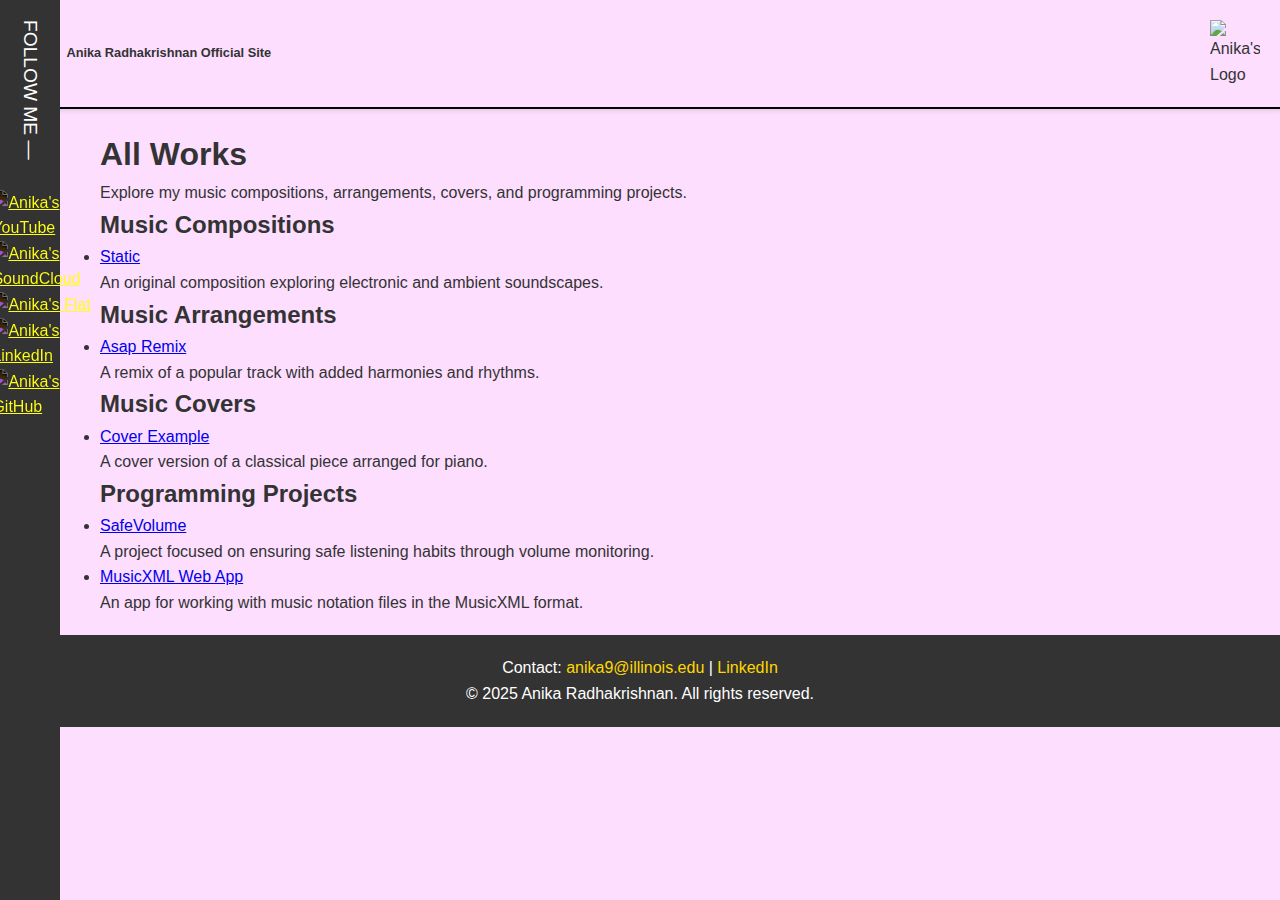
==== all-works.html @ 33a0aec2 "added page for bio, contact me, and all works." ====
<!DOCTYPE html>
<html lang="en">
<head>
    <meta charset="UTF-8">
    <meta name="viewport" content="width=device-width, initial-scale=1.0">
    <title>All Works - Anika Radhakrishnan</title>
    <link rel="stylesheet" href="styles.css">
</head>
<body>
    <header>
        <a href="index.html" class="site-title">Anika Radhakrishnan Official Site</a>
        <img src="https://www.pngkey.com/png/full/828-8280002_ar-png-electrical-and-electronics-icon.png" alt="Anika's Logo" class="logo">
    </header>

    <!-- Main Content -->
    <div class="container">
        <!-- Sidebar -->
        <div class="sidebar">
            <div class="follow-me">
                <p>FOLLOW ME ― </p>
            </div>
            <div class="icons">
                <a href="https://www.youtube.com/@anikascorner" target="_blank">
                    <img src="https://cdn-icons-png.flaticon.com/512/3621/3621477.png" alt="Anika's YouTube" class="icons">
                </a>
                <a href="https://soundcloud.com/anikas-corner-591418514" target="_blank">
                    <img src="https://cdn-icons-png.flaticon.com/512/48/48967.png" alt="Anika's SoundCloud" class="icons">
                </a>
                <a href="https://flat.io/@a12radhakrishnan" target="_blank">
                    <img src="https://blog.flat.io/content/images/2021/06/icon-512x512.png" alt="Anika's Flat" class="icons">
                </a>
                <a href="https://www.linkedin.com/in/anika-radhakrishnan-628113328/" target="_blank">
                    <img src="https://static.vecteezy.com/system/resources/previews/018/930/482/non_2x/linkedin-logo-linkedin-icon-transparent-free-png.png" alt="Anika's LinkedIn" class="icons">
                </a>
                <a href="https://github.com/ARSuper" target="_blank">
                    <img src="https://cdn-icons-png.flaticon.com/512/25/25231.png" alt="Anika's GitHub" class="icons">
                </a>
            </div>
        </div>

        <!-- Content Section -->
        <div class="content">
            <h1>All Works</h1>
            <p>Explore my music compositions, arrangements, covers, and programming projects.</p>

            <!-- Music Compositions Section -->
            <section id="music-compositions">
                <h2>Music Compositions</h2>
                <ul>
                    <li>
                        <a href="https://www.youtube.com/watch?v=C9vMUVqxzMs" target="_blank">Static</a>
                        <p>An original composition exploring electronic and ambient soundscapes.</p>
                    </li>
                </ul>
            </section>

            <!-- Music Arrangements Section -->
            <section id="music-arrangements">
                <h2>Music Arrangements</h2>
                <ul>
                    <li>
                        <a href="https://www.youtube.com/watch?v=iZgU_Sn2tm8" target="_blank">Asap Remix</a>
                        <p>A remix of a popular track with added harmonies and rhythms.</p>
                    </li>
                </ul>
            </section>

            <!-- Music Covers Section -->
            <section id="music-covers">
                <h2>Music Covers</h2>
                <ul>
                    <li>
                        <a href="https://soundcloud.com/anikas-corner-591418514/cover-example" target="_blank">Cover Example</a>
                        <p>A cover version of a classical piece arranged for piano.</p>
                    </li>
                </ul>
            </section>

            <!-- Programming Projects Section -->
            <section id="programming-projects">
                <h2>Programming Projects</h2>
                <ul>
                    <li>
                        <a href="https://github.com/anika-rad/SafeVolume" target="_blank">SafeVolume</a>
                        <p>A project focused on ensuring safe listening habits through volume monitoring.</p>
                    </li>
                    <li>
                        <a href="https://github.com/ARSuper/musicXMLWebApp" target="_blank">MusicXML Web App</a>
                        <p>An app for working with music notation files in the MusicXML format.</p>
                    </li>
                </ul>
            </section>
        </div>
    </div>

    <footer>
        <div class="contact">
            <p>Contact: <a href="mailto:anika9@illinois.edu">anika9@illinois.edu</a> | <a href="https://www.linkedin.com/in/anika-radhakrishnan-628113328/" target="_blank">LinkedIn</a></p>
        </div>
        <div class="copyright">
            &copy; 2025 Anika Radhakrishnan. All rights reserved.
        </div>
    </footer>
</body>
</html>
---- styles.css ----
/* General Reset and Layout */
* {
    margin: 0;
    padding: 0;
    box-sizing: border-box;
}

html, body {
    font-family: 'Quicksand', sans-serif;
    background-color: #fddeff;
    color: #333;
    line-height: 1.6;
}

/* Header Styles */
header {
    display: flex;
    justify-content: space-between;
    align-items: center;
    background: #fddeff;
    padding: 20px;
    margin-left: 2.9rem;
    box-shadow: 2px 2px 4px rgba(0, 0, 0, 0.1);
    border-bottom: 2px solid black;
}

.site-title {
    display: inline-block; /* Ensure it behaves like a block element if needed */
    text-decoration: none; /* Remove underline from the link */
    color: #333; /* Match your existing site color */
    font-size: 0.8rem; /* Adjust the font size */
    font-weight: bold; /* Keep it bold for visibility */
}

.site-title:hover {
    text-decoration: underline; /* Add hover effect for visual feedback */
    color: #555; /* Optional: Adjust hover color */
}

.logo {
    width: 50px;
}

.menu-toggle {
    display: none;
    background: none;
    border: none;
    font-size: 1.5rem;
    color: #333;
    cursor: pointer;
}

/* Sidebar Styles */
.sidebar {
    position: fixed;
    top: 0;
    left: 0;
    width: 60px;
    height: 100vh;
    background: #333;
    display: flex;
    flex-direction: column;
    align-items: center;
    padding: 20px 0;
    color: #fff;
}

.follow-me {
    writing-mode: vertical-rl;
    transform: rotate(0deg);
    margin-bottom: 30px;
    font-size: 1.2rem;
}

.icons a {
    margin-bottom: 15px;
    margin-left: 0.8rem;
    transition: transform 0.3s ease;
}

.icons img {
    width: 30px;
    height: 30px;
    filter: invert(1);
}

.icons img:hover {
    transform: scale(1.2);
}

/* Main Content */
.container {
    margin-left: 80px;
    padding: 20px;
    max-width: 3000px;
}

.main {
    display: flex;
    flex-direction: column;
    align-items: center;
    gap: 20px;
}

.profile-photo {
    width: 400px;
    height: 400px;
    border-radius: 5%;
    object-fit: cover;
}

.text-section {
    width: 100%;
    text-align: center;
    margin: 10px 0;
}

.text-section p {
    font-size: 1.2rem;
    color: #555;
}

/* Video Section */
.video-wrapper {
    margin-bottom: 20px;
    text-align: center;
}

.video-wrapper iframe {
    max-width: 100%;
    border-radius: 8px;
    border: none;
}

.video-description {
    margin-top: 5px;
    font-size: 1rem;
    color: #444;
}

/* Programming Projects */
.project-works {
    display: flex;
    flex-wrap: wrap;
    justify-content: space-between; /* Ensure spacing between items */
    gap: 20px;
    margin-top: 20px;
}

/* Adjust the image size */
.project-image-1,
.project-image-2 {
    width: 50px; /* Adjust width for the smaller images */
    height: 50px; /* Adjust height */
    border-radius: 8px;
    transition: transform 0.3s ease, box-shadow 0.3s ease;
    margin-bottom: 0;
}

.project-image-1 {
    width: 50px; /* Adjust width for the smaller images */
    height: auto; /* Adjust height */
    border-radius: 8px;
    transition: transform 0.3s ease, box-shadow 0.3s ease;
    margin-bottom: 0;
    align-self: flex-start; /* Move this image down */
    margin-top: 70px; /* Adjust margin to fine-tune positioning */
}

.project-image-2 {
    width: 50px; /* Adjust width for the smaller images */
    height: 50px; /* Adjust height */
    border-radius: 8px;
    transition: transform 0.3s ease, box-shadow 0.3s ease;
    margin-bottom: 0;
    align-self: flex-start; /* Move this image down */
    margin-top: 70px; /* Adjust margin to fine-tune positioning */
}

.image-description2 {
    margin-top: 3px; /* Adjust margin for description */
    font-size: 0.9rem;
    color: #666;
}

/* Flex container for image wrapper */
.image-wrapper {
    text-align: center;
    flex: 1;
    margin: 5px; /* Reduce margin to move images closer */
    display: flex;
    flex-direction: column; /* Stack image and description vertically */
    align-items: center; /* Center the content */
}

/* Image size adjustment */
.image-wrapper img {
    width: 100%; /* Make sure the image fills the wrapper */
    height: auto; /* Maintain aspect ratio */
    border-radius: 8px;
    transition: transform 0.3s ease, box-shadow 0.3s ease;
}

/* Hover effect */
.image-wrapper img:hover {
    transform: scale(1.05);
    box-shadow: 0 4px 8px rgba(0, 0, 0, 0.2);
}

/* Adjust image description margin to reduce space */
.image-description {
    margin-top: 5px; /* Reduce the gap between the image and the description */
    font-size: 0.9rem;
    color: #666;
}

/* Adjust for Smaller Screens */
@media (max-width: 768px) {
    .project-works {
        flex-direction: column; /* Stack projects in a column */
        align-items: center;
    }

    .project-image-1,
    .project-image-2 {
        width: 80%; /* Smaller images take up more space */
    }

    .project-image-3 {
        width: 30%; /* Make the larger image adjust as well */
    }

    .image-wrapper {
        max-width: 100%;
    }

    .project-works {
        gap: 15px;
    }
}

@media (max-width: 480px) {
    .project-image-1,
    .project-image-2,
    .project-image-3 {
        width: 100%; /* Make all images take up full width */
    }

    .image-wrapper {
        max-width: 100%;
    }

    .project-works {
        gap: 10px;
    }
}

/* Navigation Menu */
.nav-menu {
    display: none;
    flex-direction: column;
    background: #ffffff;
    box-shadow: 0 2px 4px rgba(0, 0, 0, 0.1);
    position: fixed;
    right: 20px;
    top: 15px;
    padding: 20px;
    border-radius: 8px;
}

.nav-menu.visible {
    display: flex;
}

.nav-menu ul {
    list-style: none;
}

.nav-menu li {
    margin-bottom: 2px;
}

.nav-menu a {
    text-decoration: underline;
    color: #333;
    font-weight: 600;
}

@media (min-width: 768px) {
    .nav-menu {
        display: block;
        position: relative;
        width: 100%;
        height: auto;
        box-shadow: none;
        background-color: transparent;
        color: #333;
        padding: 2;
    }

    .nav-menu ul {
        display: flex;
        justify-content: center;
        gap: 20px;
    }

    .nav-menu a {
        color: #333;
        font-size: 1rem;
    }

    .nav-menu a:hover {
        border: 1px solid #333; /* Add a border to create the box effect */
        border-radius: 5px; /* Optional: round the corners */
        background-color: rgba(0, 0, 0, 0.1); /* Optional: add background for a hover effect */
    }

    .menu-toggle {
        display: none; /* Hide menu toggle on desktop */
    }
}

/* Footer */
footer {
    text-align: center;
    padding: 20px;
    background: #333;
    color: #fff;
    margin-top: auto;
}

footer a {
    color: #ffd700;
    text-decoration: none;
}

footer a:hover {
    text-decoration: underline;
}

/* Responsive Design */
@media (max-width: 768px) {
    .menu-toggle {
        display: block;
    }

    .sidebar {
        width: 50px;
    }

    .container {
        margin-left: 60px;
        padding: 10px;
    }

    .project-image-3 {
        display: block;
        width: 80%; /* Adjust width for smaller screens */
        margin-left: 0;
    }

    /* Footer */
    footer {
        text-align: center;
        padding: 25px;
        background: #333;
        color: #fff;
        margin-top: auto;
        font-size: 0.8rem;
        margin-left: -1rem;
        width: auto;
    }

    footer a {
        color: #ffd700;
        text-decoration: none;
    }

    footer a:hover {
        text-decoration: underline;
    }
}
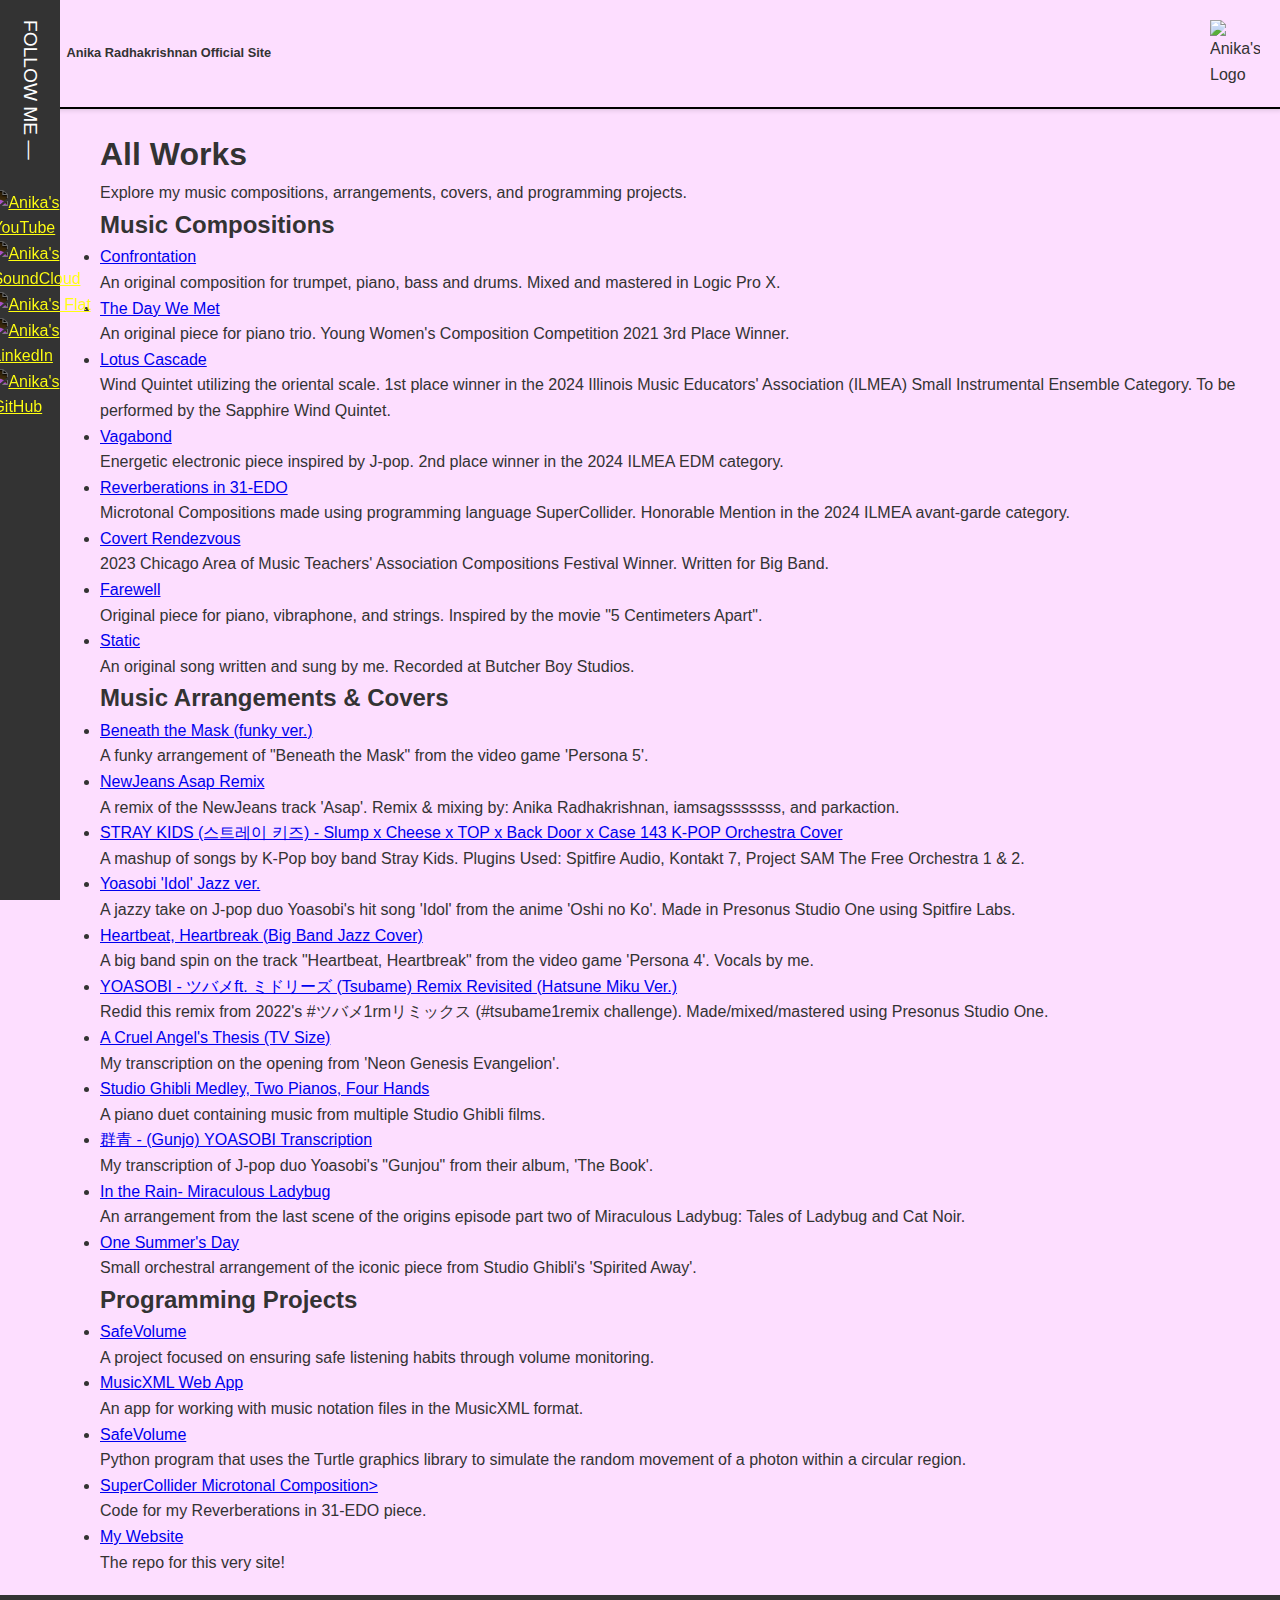
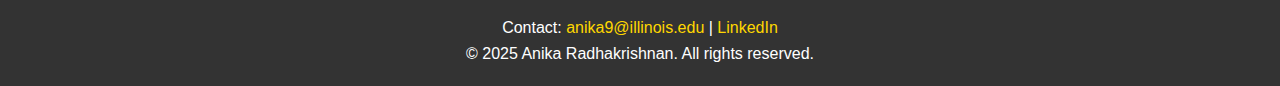
==== commit 99aaaff2: "HTML finalized for contact, all works, and bio pages." ====
--- a/all-works.html
+++ b/all-works.html
@@ -48,30 +48,87 @@
                 <h2>Music Compositions</h2>
                 <ul>
                     <li>
+                        <a href="https://www.youtube.com/watch?v=cmgAHqsWj0w" target="_blank">Confrontation</a>
+                        <p>An original composition for trumpet, piano, bass and drums. Mixed and mastered in Logic Pro X.</p>
+                    </li>
+                    <li>
+                        <a href="https://www.youtube.com/watch?v=rAuNmpZV-hM" target="_blank">The Day We Met</a>
+                        <p>An original piece for piano trio. Young Women's Composition Competition 2021 3rd Place Winner.</p>
+                    </li>
+                    <li><a href="https://drive.google.com/file/d/1vewm2F1Ck5U_J9cAXN3Lzv0eXvbBG-qz/view?usp=sharing" target="_blank">Lotus Cascade</a>
+                        <p>Wind Quintet utilizing the oriental scale. 1st place winner in the 2024 Illinois Music Educators' Association (ILMEA) Small Instrumental Ensemble Category. To be performed by the Sapphire Wind Quintet.</p>
+                    </li>
+                    <li>
+                        <a href="https://drive.google.com/file/d/1BnkqG3GU_L73wEdqaERW9ovPkFSLRegr/view?usp=sharing" target="_blank">Vagabond</a>
+                        <p>Energetic electronic piece inspired by J-pop. 2nd place winner in the 2024 ILMEA EDM category.</p>
+                    </li>
+                    <li>
+                        <a href="https://drive.google.com/file/d/1WpTX_1eSytgFuX_4JcDX5bBvg-FT5__j/view?usp=sharing" target="_blank">Reverberations in 31-EDO</a>
+                        <p>Microtonal Compositions made using programming language SuperCollider. Honorable Mention in the 2024 ILMEA avant-garde category.</p>
+                    </li>
+                    <li>
+                        <a href="https://drive.google.com/file/d/1hyxq8c_uRL9M0XJGby5GxaXeOeZNuCpg/view?usp=sharing" target="_blank">Covert Rendezvous</a>
+                        <p>2023 Chicago Area of Music Teachers' Association Compositions Festival Winner. Written for Big Band.</p>
+                    </li>
+                    <li>
+                        <a href="https://soundcloud.com/anikas-corner-591418514/farewell-original-piece-for-piano-vibraphone-and-strings" target="_blank">Farewell</a>
+                        <p>Original piece for piano, vibraphone, and strings. Inspired by the movie "5 Centimeters Apart".</p>
+                    </li>
+                    <li>
                         <a href="https://www.youtube.com/watch?v=C9vMUVqxzMs" target="_blank">Static</a>
-                        <p>An original composition exploring electronic and ambient soundscapes.</p>
+                        <p>An original song written and sung by me. Recorded at Butcher Boy Studios.</p>
                     </li>
                 </ul>
             </section>
 
-            <!-- Music Arrangements Section -->
-            <section id="music-arrangements">
-                <h2>Music Arrangements</h2>
+            <!-- Music Arrangements/Covers Section -->
+            <section id="music-arrangements-covers">
+                <h2>Music Arrangements & Covers</h2>
                 <ul>
                     <li>
-                        <a href="https://www.youtube.com/watch?v=iZgU_Sn2tm8" target="_blank">Asap Remix</a>
-                        <p>A remix of a popular track with added harmonies and rhythms.</p>
+                        <a href="https://www.youtube.com/watch?v=aD-VGG1Iczg" target="_blank">Beneath the Mask (funky ver.)</a>
+                        <p>A funky arrangement of "Beneath the Mask" from the video game 'Persona 5'.</p>
                     </li>
-                </ul>
-            </section>
-
-            <!-- Music Covers Section -->
-            <section id="music-covers">
-                <h2>Music Covers</h2>
-                <ul>
                     <li>
-                        <a href="https://soundcloud.com/anikas-corner-591418514/cover-example" target="_blank">Cover Example</a>
-                        <p>A cover version of a classical piece arranged for piano.</p>
+                        <a href="https://www.youtube.com/watch?v=iZgU_Sn2tm8" target="_blank">NewJeans Asap Remix</a>
+                        <p>A remix of the NewJeans track 'Asap'. Remix & mixing by: Anika Radhakrishnan, iamsagsssssss, and parkaction.</p>
+                    </li>
+                    <li>
+                        <a href="https://www.youtube.com/watch?v=LX-8HMH6328" target="_blank">STRAY KIDS (스트레이 키즈) - Slump x Cheese x TOP x Back Door x Case 143 K-POP Orchestra Cover </a>
+                        <p>A mashup of songs by K-Pop boy band Stray Kids. Plugins Used: Spitfire Audio, Kontakt 7, Project SAM The Free Orchestra 1 &  2.</p>
+                    </li>
+                    <li>
+                        <a href="https://soundcloud.com/anikas-corner-591418514/idol-by-yoasobi-but-its-jazz-oshi-no-ko-opening-jazz-ver-original-arrangement" target="_blank">Yoasobi 'Idol' Jazz ver.</a>
+                        <p>A jazzy take on J-pop duo Yoasobi's hit song 'Idol' from the anime 'Oshi no Ko'. Made in Presonus Studio One using Spitfire Labs.</p>
+                    </li>
+                    <li>
+                        <a href="https://www.youtube.com/watch?v=YlqA-HM1L5A" target="_blank">Heartbeat, Heartbreak (Big Band Jazz Cover)</a>
+                        <p>A big band spin on the track "Heartbeat, Heartbreak" from the video game 'Persona 4'. Vocals by me.</p>
+                    </li>
+                    <li>
+                        <a href="https://soundcloud.com/anikas-corner-591418514/yoasobi-ft-tsubame-remix-revisited" target="_blank">YOASOBI - ツバメft. ミドリーズ (Tsubame) Remix Revisited (Hatsune Miku Ver.)</a>
+                        <p>Redid this remix from 2022's #ツバメ1rmリミックス (#tsubame1remix challenge). Made/mixed/mastered using Presonus Studio One.
+                        </p>
+                    </li>
+                    <li>
+                        <a href="https://flat.io/score/5f837d6d4fec1d615e82fd7d-a-cruel-angel-s-thesis-tv-size" target="_blank">A Cruel Angel's Thesis (TV Size)</a>
+                        <p>My transcription on the opening from 'Neon Genesis Evangelion'.</p>
+                    </li>
+                    <li>
+                        <a href="https://flat.io/score/5ef50659249ecf6b7124bd9e-studio-ghibli-medley-two-pianos-four-hands" target="_blank">Studio Ghibli Medley, Two Pianos, Four Hands</a>
+                        <p>A piano duet containing music from multiple Studio Ghibli films.</p>
+                    </li>
+                    <li>
+                        <a href="https://flat.io/score/603bd850c739b510b86893c8-qun-qing-gunjo-yoasobi-transcription" target="_blank">群青 - (Gunjo) YOASOBI Transcription</a>
+                        <p>My transcription of J-pop duo Yoasobi's "Gunjou" from their album, 'The Book'.</p>
+                    </li>
+                    <li>
+                        <a href="https://flat.io/score/5e6d2012caf7470762e62400-in-the-rain-miraculous-ladybug" target="_blank">In the Rain- Miraculous Ladybug</a>
+                        <p>An arrangement from the last scene of the origins episode part two of Miraculous Ladybug: Tales of Ladybug and Cat Noir.</p>
+                    </li>
+                    <li>
+                        <a href="https://flat.io/score/5ec83beb6bc0455f11d6ee02-one-summer-s-day" target="_blank">One Summer's Day</a>
+                        <p>Small orchestral arrangement of the iconic piece from Studio Ghibli's 'Spirited Away'.</p>
                     </li>
                 </ul>
             </section>
@@ -88,6 +145,18 @@
                         <a href="https://github.com/ARSuper/musicXMLWebApp" target="_blank">MusicXML Web App</a>
                         <p>An app for working with music notation files in the MusicXML format.</p>
                     </li>
+                    <li>
+                        <a href="https://github.com/ARSuper/Photon-s-Random-Walk-Simulation" target="_blank">SafeVolume</a>
+                        <p>Python program that uses the Turtle graphics library to simulate the random movement of a photon within a circular region.</p>
+                    </li>
+                    <li>
+                        <a href="https://github.com/ARSuper/SuperCollider-Microtonal-Composition" target="_blank">SuperCollider Microtonal Composition></a>
+                        <p>Code for my Reverberations in 31-EDO piece.</p>
+                    </li>
+                    <li>
+                        <a href="https://github.com/ARSuper/My-Website" target="_blank">My Website</a>
+                        <p>The repo for this very site!</p>
+                    </li>
                 </ul>
             </section>
         </div>
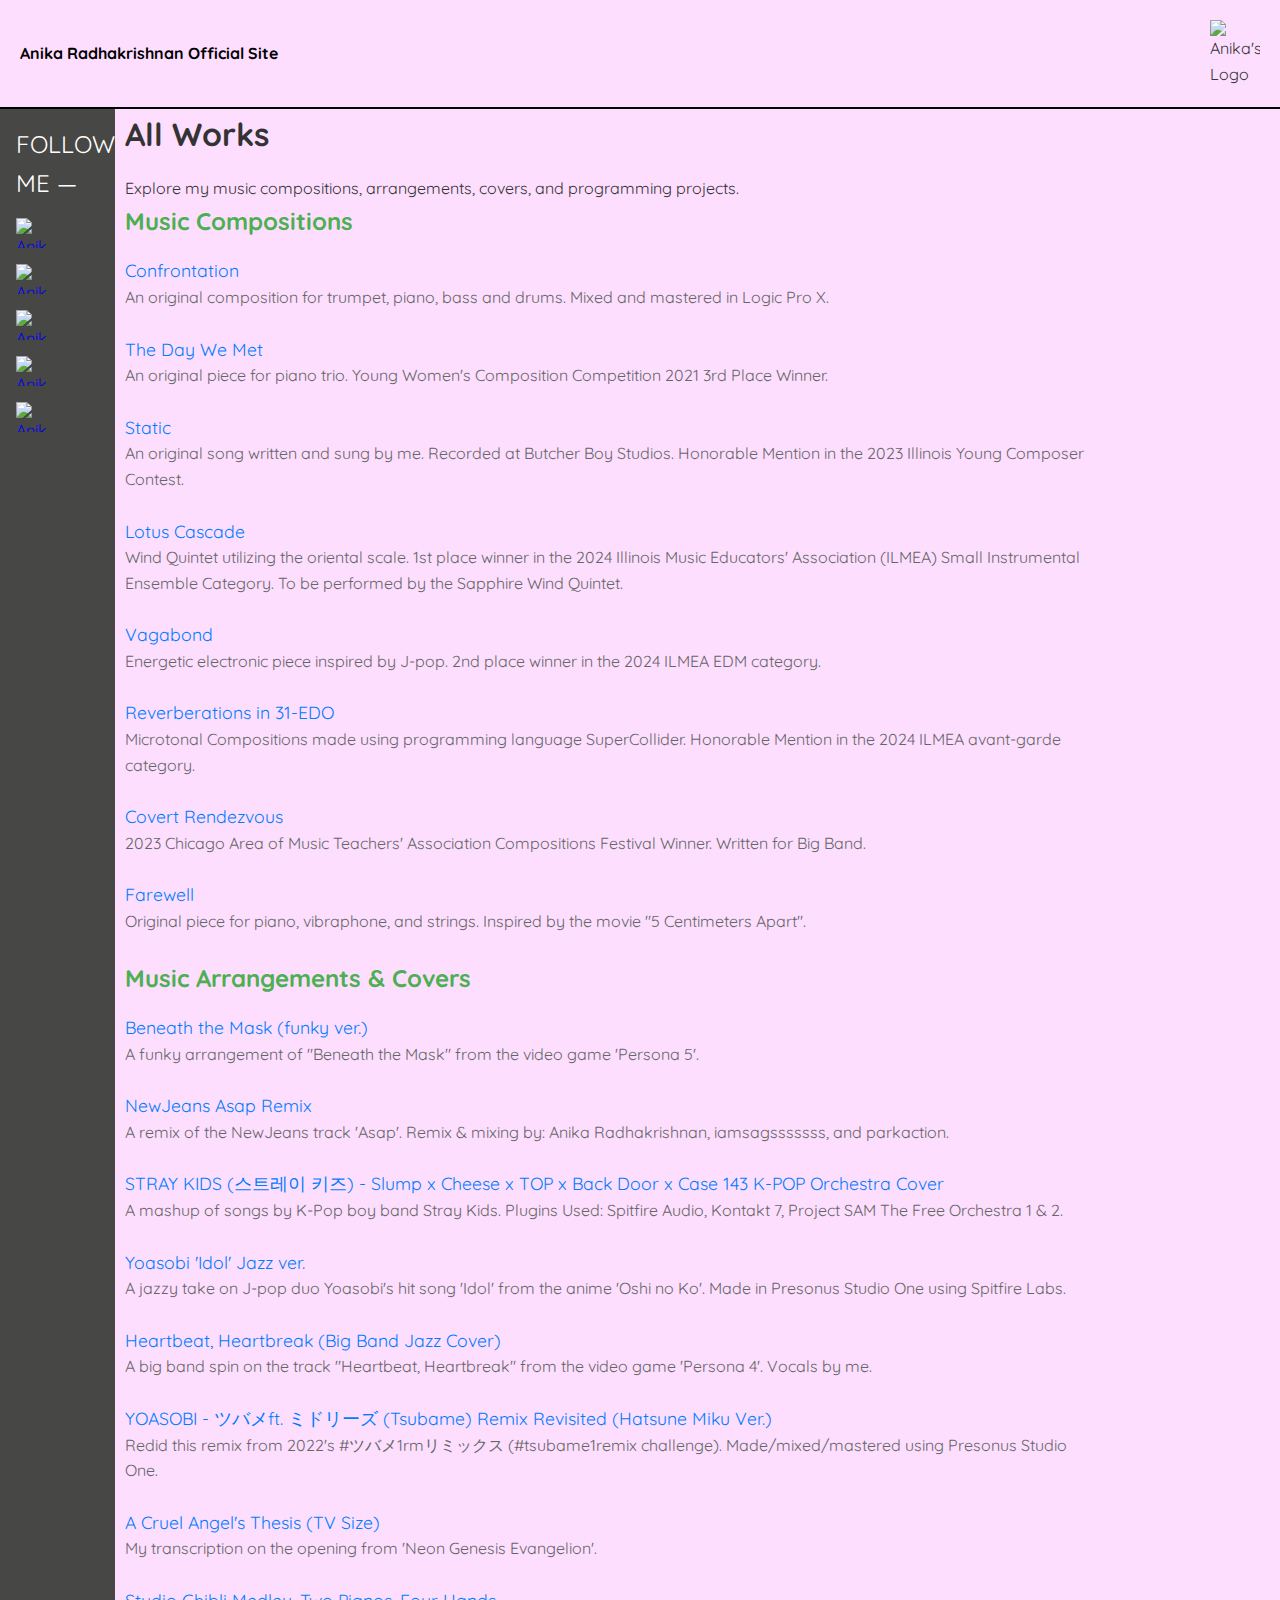
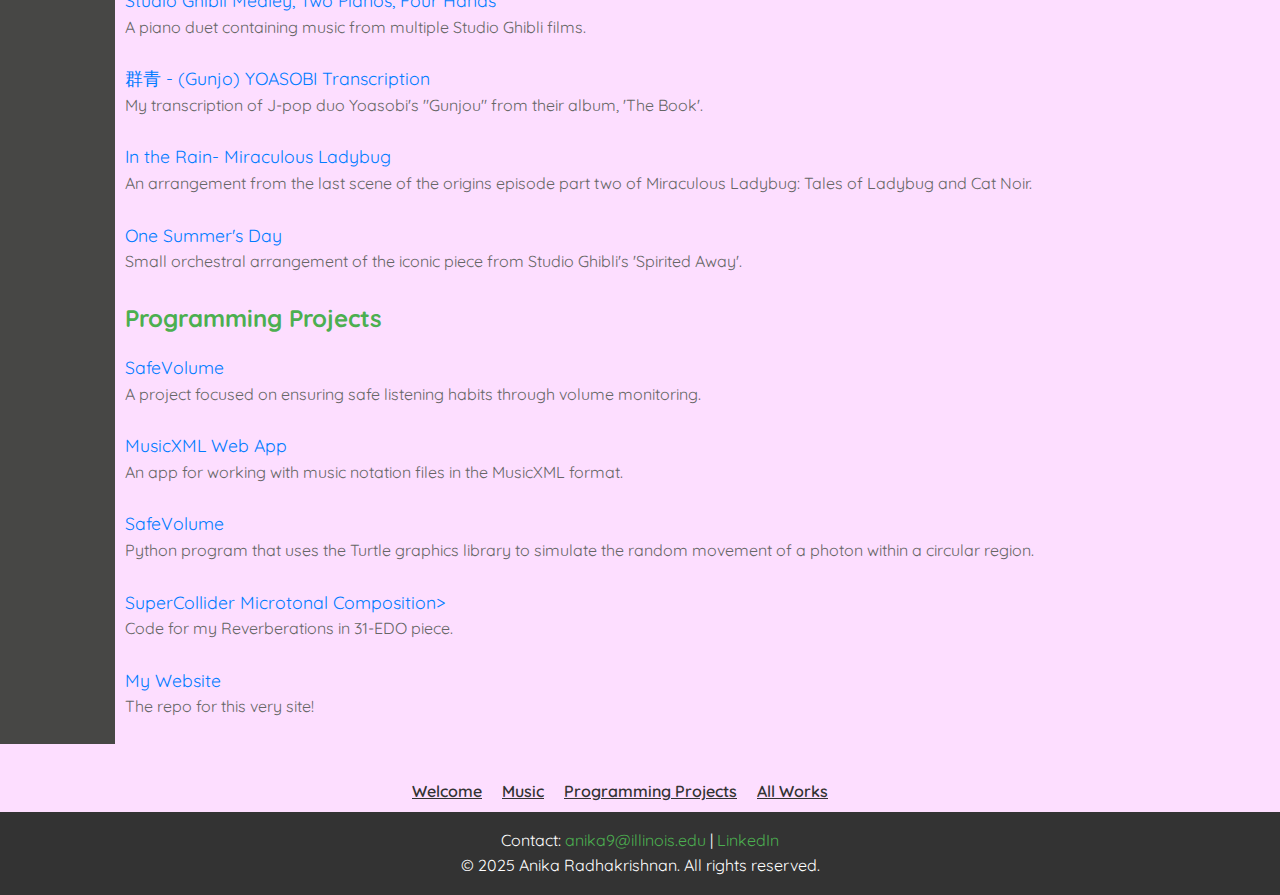
==== commit fa619a3c: "Almost done with website!" ====
--- a/all-works.html
+++ b/all-works.html
@@ -4,12 +4,15 @@
     <meta charset="UTF-8">
     <meta name="viewport" content="width=device-width, initial-scale=1.0">
     <title>All Works - Anika Radhakrishnan</title>
-    <link rel="stylesheet" href="styles.css">
+    <link href="https://fonts.googleapis.com/css2?family=Quicksand:wght@400;600&display=swap" rel="stylesheet">
+    <link rel="stylesheet" href="works-stylesheet.css">
 </head>
 <body>
     <header>
         <a href="index.html" class="site-title">Anika Radhakrishnan Official Site</a>
         <img src="https://www.pngkey.com/png/full/828-8280002_ar-png-electrical-and-electronics-icon.png" alt="Anika's Logo" class="logo">
+        <!-- Hamburger Icon for Mobile -->
+        <button class="menu-toggle" id="menuToggle" onclick="toggleNav()">☰</button>
     </header>
 
     <!-- Main Content -->
@@ -55,6 +58,10 @@
                         <a href="https://www.youtube.com/watch?v=rAuNmpZV-hM" target="_blank">The Day We Met</a>
                         <p>An original piece for piano trio. Young Women's Composition Competition 2021 3rd Place Winner.</p>
                     </li>
+                    <li>
+                        <a href="https://www.youtube.com/watch?v=C9vMUVqxzMs" target="_blank">Static</a>
+                        <p>An original song written and sung by me. Recorded at Butcher Boy Studios. Honorable Mention in the 2023 Illinois Young Composer Contest.</p>
+                    </li>
                     <li><a href="https://drive.google.com/file/d/1vewm2F1Ck5U_J9cAXN3Lzv0eXvbBG-qz/view?usp=sharing" target="_blank">Lotus Cascade</a>
                         <p>Wind Quintet utilizing the oriental scale. 1st place winner in the 2024 Illinois Music Educators' Association (ILMEA) Small Instrumental Ensemble Category. To be performed by the Sapphire Wind Quintet.</p>
                     </li>
@@ -73,10 +80,6 @@
                     <li>
                         <a href="https://soundcloud.com/anikas-corner-591418514/farewell-original-piece-for-piano-vibraphone-and-strings" target="_blank">Farewell</a>
                         <p>Original piece for piano, vibraphone, and strings. Inspired by the movie "5 Centimeters Apart".</p>
-                    </li>
-                    <li>
-                        <a href="https://www.youtube.com/watch?v=C9vMUVqxzMs" target="_blank">Static</a>
-                        <p>An original song written and sung by me. Recorded at Butcher Boy Studios.</p>
                     </li>
                 </ul>
             </section>
@@ -161,6 +164,28 @@
             </section>
         </div>
     </div>
+    <!-- Navigation Menu (Right) -->
+    <div class="nav-menu", id="navMenu">
+        <ul>
+            <li><a href="index.html#welcome">Welcome</a></li>
+            <li><a href="index.html#music">Music</a></li>
+            <li><a href="index.html#programming-projects">Programming Projects</a></li>
+            <li><a href="all-works.html">All Works</a></li>
+        </ul>
+    </div>
+</div>
+<!-- Add script here -->
+<script>
+    document.addEventListener('DOMContentLoaded', () => {
+        const menuToggle = document.querySelector('.menu-toggle');
+        const navMenu = document.querySelector('.nav-menu');
+
+        menuToggle.addEventListener('click', () => {
+            navMenu.classList.toggle('visible'); // Toggle a "visible" class
+        });
+    });
+</script>
+</body>
 
     <footer>
         <div class="contact">
--- a/works-stylesheet.css
+++ b/works-stylesheet.css
@@ -0,0 +1,238 @@
+/* General Styles */
+* {
+    margin: 0;
+    padding: 0;
+    box-sizing: border-box;
+}
+
+html, body {
+    font-family: 'Quicksand', sans-serif;
+    background-color: #fddeff;
+    color: #333;
+    line-height: 1.6;
+}
+
+
+/* Header */
+header {
+    display: flex;
+    justify-content: space-between;
+    align-items: center;
+    background: #fddeff;
+    padding: 20px;
+    margin-left: -0rem;
+    width: 100%;
+    box-shadow: 0px 0px 0px rgba(0, 0, 0, 0.1);
+    border-bottom: 2px solid black;
+}
+
+header .site-title {
+    font-size: 1.0rem;
+    font-weight: bold;
+    text-decoration: none;
+    color: rgb(0, 0, 0);
+}
+
+header .logo {
+    width: 50px;
+    margin-left: -200px;
+    height: auto;
+}
+
+/* Sidebar */
+.sidebar {
+    width: 9%;
+    background-color: #474745;
+    color: white;
+    padding: 1rem;
+}
+
+.sidebar .follow-me {
+    font-size: 1.5rem;
+    margin-bottom: 1rem;
+}
+
+.sidebar .icons {
+    display: flex;
+    flex-direction: column;
+}
+
+.sidebar .icons a {
+    margin-bottom: 1rem;
+}
+
+.sidebar .icons img {
+    width: 30px;
+    height: 30px;
+}
+
+/* Content Section */
+.container {
+    display: flex;
+    margin: 0rem;
+}
+
+.content {
+    width: 75%;
+    margin-left: 0.6rem;
+}
+
+h1, h2 {
+    color: #333;
+}
+
+h1 {
+    font-size: 2rem;
+    margin-bottom: 1rem;
+}
+
+h2 {
+    font-size: 1.5rem;
+    margin-bottom: 1rem;
+    color: #4CAF50;
+}
+
+ul {
+    list-style-type: none;
+}
+
+li {
+    margin-bottom: 1.5rem;
+}
+
+li a {
+    font-size: 1.1rem;
+    color: #007BFF;
+    text-decoration: none;
+}
+
+li a:hover {
+    text-decoration: underline;
+}
+
+li p {
+    font-size: 1rem;
+    color: #666;
+}
+
+/* Footer */
+footer {
+    background-color: #333;
+    color: white;
+    text-align: center;
+    padding: 1rem;
+    position: relative;
+    bottom: 0;
+    width: 100%;
+}
+
+footer .contact a {
+    color: #4CAF50;
+    text-decoration: none;
+}
+
+footer .contact a:hover {
+    text-decoration: underline;
+}
+
+/* Media Queries */
+@media (max-width: 768px) {
+
+    html, body {
+        font-family: 'Quicksand', sans-serif;
+        background-color: #fddeff;
+        color: #333;
+        line-height: 1.6;
+    }
+    
+    /* Header */
+    header {
+    display: flex;
+    justify-content: space-between;
+    align-items: center;
+    background: #fddeff;
+    padding: 20px;
+    margin-left: -0rem;
+    width: 104%;
+    box-shadow: 0px 0px 0px rgba(0, 0, 0, 0.1);
+    border-bottom: 2px solid black;
+    }
+    .container {
+        flex-direction: column;
+        margin: 1rem;
+    }
+
+    .sidebar {
+        width: 100%;
+        margin-bottom: 2rem;
+    }
+
+    .content {
+        width: 100%;
+    }
+}
+
+/* Navigation Menu */
+.nav-menu {
+    display: none;
+    flex-direction: column;
+    background: #ffffff;
+    box-shadow: 0 2px 4px rgba(0, 0, 0, 0.1);
+    position: fixed;
+    right: 20px;
+    top: 15px;
+    padding: 20px;
+    border-radius: 8px;
+}
+
+.nav-menu.visible {
+    display: flex;
+}
+
+.nav-menu ul {
+    list-style: none;
+}
+
+.nav-menu li {
+    margin-bottom: 2px;
+}
+
+.nav-menu a {
+    text-decoration: underline;
+    color: #333;
+    font-weight: 600;
+}
+
+@media (min-width: 768px) {
+    .nav-menu {
+        display: block;
+        position: relative;
+        width: 100%;
+        height: auto;
+        box-shadow: none;
+        background-color: transparent;
+        color: #333;
+        padding: 2;
+    }
+
+    .nav-menu ul {
+        display: flex;
+        justify-content: center;
+        gap: 20px;
+    }
+
+    .nav-menu a {
+        color: #333;
+        font-size: 1rem;
+    }
+
+    .nav-menu a:hover {
+        border: 1px solid #333; /* Add a border to create the box effect */
+        border-radius: 5px; /* Optional: round the corners */
+        background-color: rgba(0, 0, 0, 0.1); /* Optional: add background for a hover effect */
+    }
+
+    .menu-toggle {
+        display: none; /* Hide menu toggle on desktop */
+    }
+}
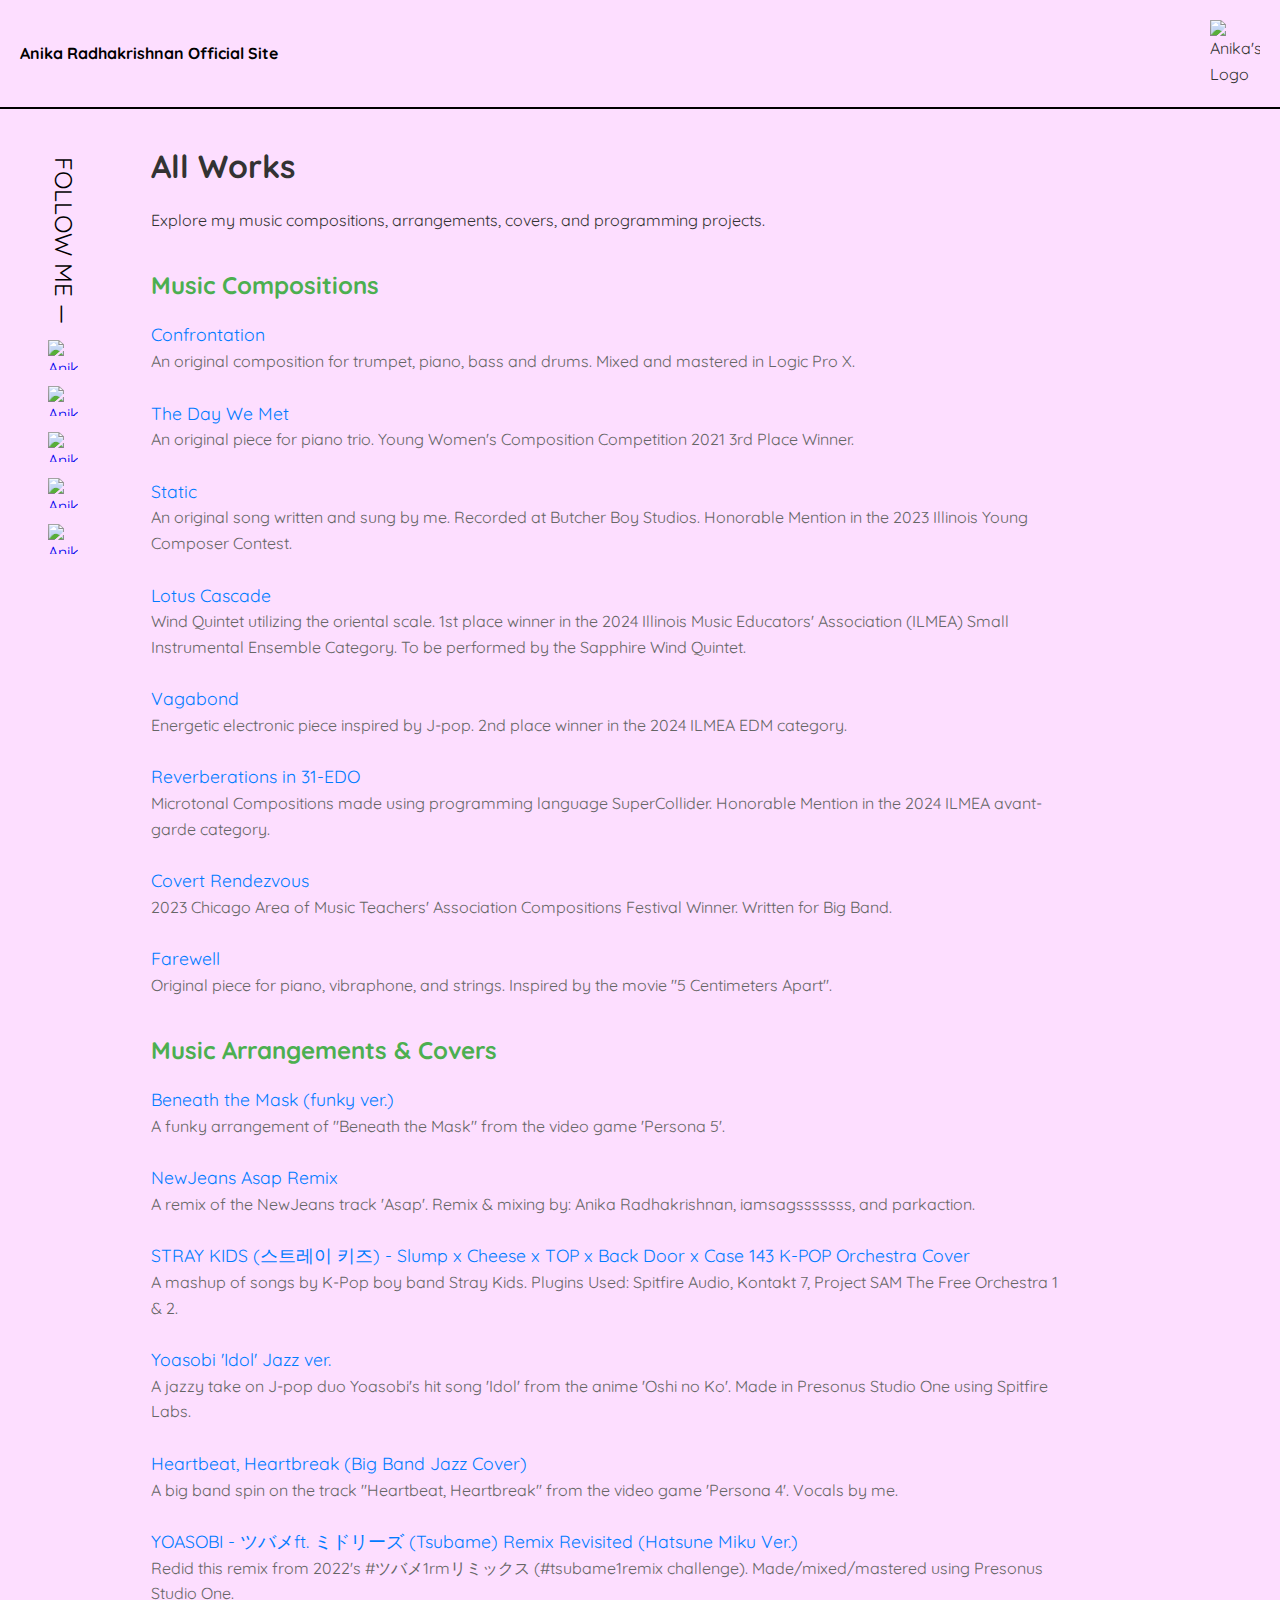
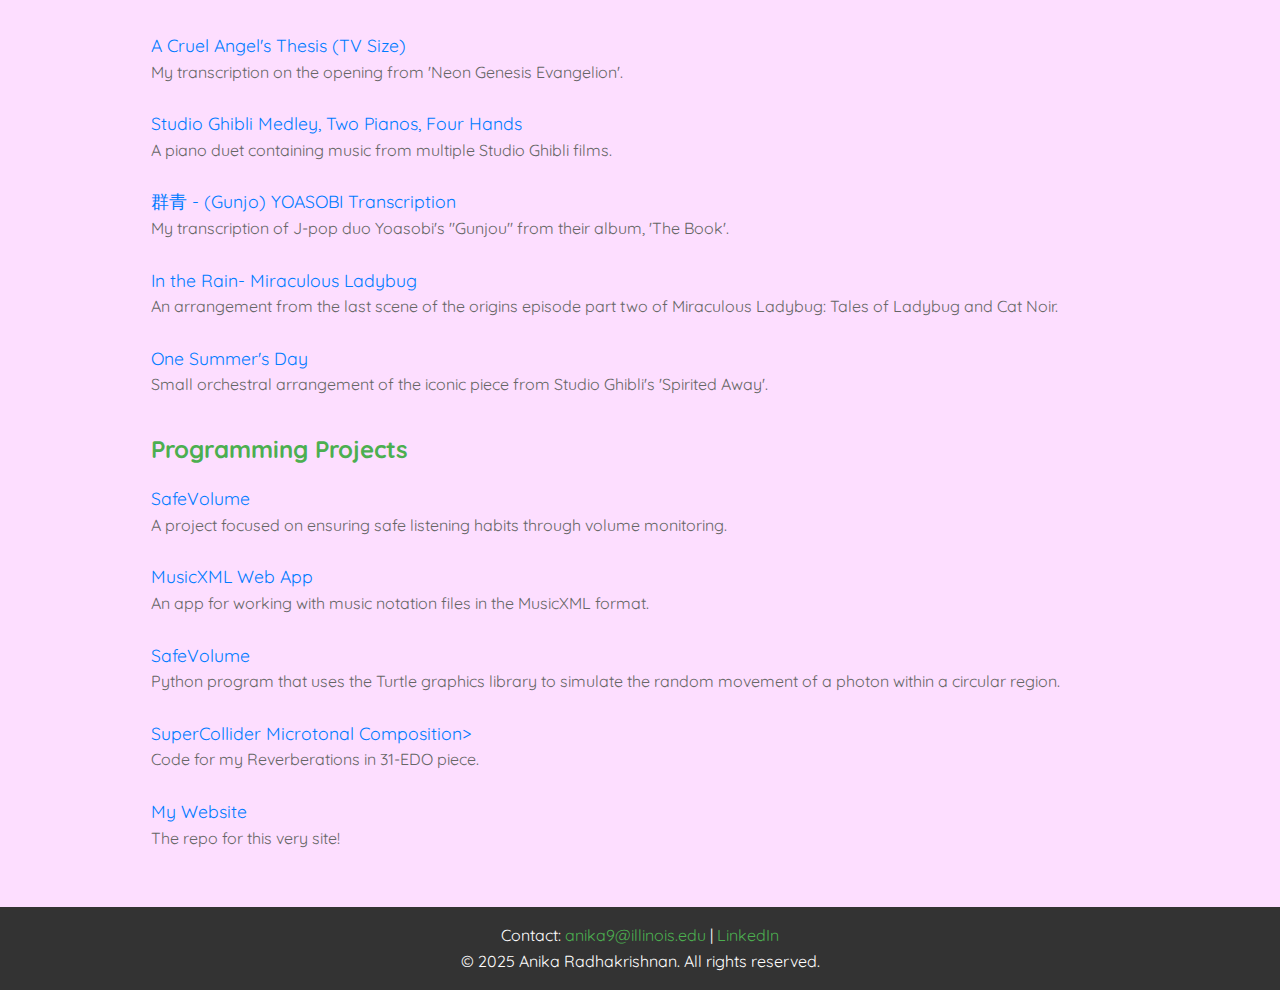
==== commit 223137dd: "Had to add favicon." ====
--- a/all-works.html
+++ b/all-works.html
@@ -5,6 +5,7 @@
     <meta name="viewport" content="width=device-width, initial-scale=1.0">
     <title>All Works - Anika Radhakrishnan</title>
     <link href="https://fonts.googleapis.com/css2?family=Quicksand:wght@400;600&display=swap" rel="stylesheet">
+    <link rel="icon" href="https://www.favicon.cc/logo3d/121615.png" type="image/png"> <!-- Favicon -->
     <link rel="stylesheet" href="works-stylesheet.css">
 </head>
 <body>
--- a/works-stylesheet.css
+++ b/works-stylesheet.css
@@ -33,23 +33,30 @@
     color: rgb(0, 0, 0);
 }
 
+.site-title:hover {
+    text-decoration: underline; /* Add hover effect for visual feedback */
+    color: #555; /* Optional: Adjust hover color */
+}
+
 header .logo {
     width: 50px;
-    margin-left: -200px;
+    margin-left: 4rem;
     height: auto;
 }
 
 /* Sidebar */
 .sidebar {
     width: 9%;
-    background-color: #474745;
-    color: white;
+    background-color: #fddeff;
+    color: rgb(0, 0, 0);
     padding: 1rem;
 }
 
 .sidebar .follow-me {
     font-size: 1.5rem;
     margin-bottom: 1rem;
+    writing-mode: vertical-rl;
+    margin-left: -0.2rem
 }
 
 .sidebar .icons {
@@ -69,7 +76,7 @@
 /* Content Section */
 .container {
     display: flex;
-    margin: 0rem;
+    margin: 2rem;
 }
 
 .content {
@@ -88,6 +95,7 @@
 
 h2 {
     font-size: 1.5rem;
+    margin-top: 2rem;
     margin-bottom: 1rem;
     color: #4CAF50;
 }
@@ -170,13 +178,74 @@
     .content {
         width: 100%;
     }
+
+    header .logo {
+        position: absolute;
+        top: 10px; /* Adjust the vertical position */
+        left: 225px; /* Move the logo closer to the left edge */
+    }
 }
 
 /* Navigation Menu */
 .nav-menu {
     display: none;
     flex-direction: column;
-    background: #ffffff;
+    background: #fff;
+    box-shadow: 0 2px 4px rgba(0, 0, 0, 0.1);
+    position: fixed; /* Keeps the menu fixed while scrolling */
+    top: 0; /* Aligns the menu to the top of the viewport */
+    right: 0; /* Aligns the menu to the right side of the viewport */
+    padding: 20px;
+    border-radius: 8px;
+    z-index: 1000; /* Ensures it appears above other elements */
+}
+
+.nav-menu.visible {
+    display: flex; /* Shows the menu when toggled */
+}
+
+.nav-menu ul {
+    list-style: none;
+    padding: 0;
+    margin: 0;
+}
+
+.nav-menu li {
+    margin-bottom: 2px;
+}
+
+.nav-menu a {
+    text-decoration: underline;
+    color: #333;
+    font-weight: 600;
+}
+
+/* Hamburger Button (Menu Toggle) */
+.menu-toggle {
+    display: block; /* Ensure it is visible */
+    background: none; /* Remove background color */
+    border: none; /* Remove any border */
+    font-size: 1.5rem; /* Adjust the size of the icon */
+    color: black; /* Set the icon color to black */
+    cursor: pointer; /* Show pointer on hover */
+    position: fixed; /* Keeps the button fixed */
+    top: 15px; /* Adjusts vertical position */
+    right: 20px; /* Adjusts horizontal position */
+    z-index: 1001; /* Ensures it appears above the menu */
+}
+
+/* Hide menu toggle on larger screens */
+@media (min-width: 768px) {
+    .menu-toggle {
+        display: none; /* Hide on desktop */
+    }
+}
+
+/* Navigation Menu */
+.nav-menu {
+    display: none;
+    flex-direction: column;
+    background: #fff;
     box-shadow: 0 2px 4px rgba(0, 0, 0, 0.1);
     position: fixed;
     right: 20px;
@@ -191,6 +260,8 @@
 
 .nav-menu ul {
     list-style: none;
+    padding: 0;
+    margin: 0;
 }
 
 .nav-menu li {
@@ -202,37 +273,3 @@
     color: #333;
     font-weight: 600;
 }
-
-@media (min-width: 768px) {
-    .nav-menu {
-        display: block;
-        position: relative;
-        width: 100%;
-        height: auto;
-        box-shadow: none;
-        background-color: transparent;
-        color: #333;
-        padding: 2;
-    }
-
-    .nav-menu ul {
-        display: flex;
-        justify-content: center;
-        gap: 20px;
-    }
-
-    .nav-menu a {
-        color: #333;
-        font-size: 1rem;
-    }
-
-    .nav-menu a:hover {
-        border: 1px solid #333; /* Add a border to create the box effect */
-        border-radius: 5px; /* Optional: round the corners */
-        background-color: rgba(0, 0, 0, 0.1); /* Optional: add background for a hover effect */
-    }
-
-    .menu-toggle {
-        display: none; /* Hide menu toggle on desktop */
-    }
-}
